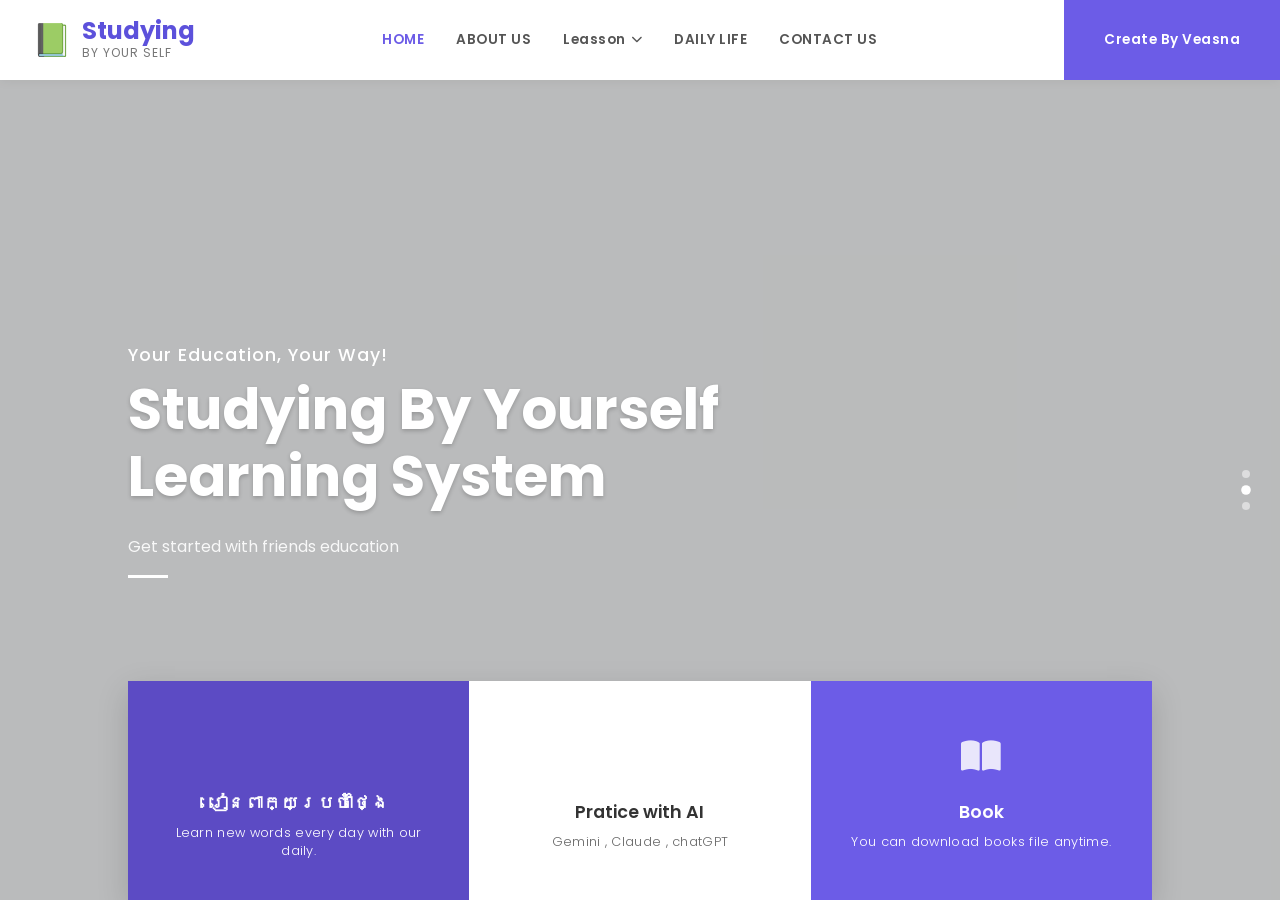
==== index.html @ 5e1759da "add link book" ====
<!DOCTYPE html>
<html lang="en">
<head>
    <meta charset="UTF-8">
    <meta name="viewport" content="width=device-width, initial-scale=1.0">
    <title>Studying by your Self</title>
    <link rel="stylesheet" href="https://cdnjs.cloudflare.com/ajax/libs/font-awesome/6.4.0/css/all.min.css">
    <link rel="preconnect" href="https://fonts.googleapis.com">
    <link rel="preconnect" href="https://fonts.gstatic.com" crossorigin>
    <link href="https://fonts.googleapis.com/css2?family=Poppins:wght@300;400;500;600;700&display=swap" rel="stylesheet">
    <link rel="stylesheet" href="style.css">
</head>
<body>

    <header class="navbar">
        <div class="logo-container">
            <div class="logo-icon">📗</div>
            <div class="logo-text">
                <span class="brand-title">Studying</span>
                <span class="brand-subtitle">By Your Self</span>
            </div>
        </div>
        
        <nav class="nav-links">
            <a href="index.html" class="active"  >HOME</a>
            <a href="#">ABOUT US</a>
            <a href="#">Leasson <i class="fa-solid fa-chevron-down nav-arrow"></i></a>
            <a href="daily_life.html">DAILY LIFE</a>
            <a href="#">CONTACT US</a>
        </nav>

        <a href="#" class="btn-download">
            Create By Veasna
        </a>
    </header>

    <section class="hero-section">
        <div class="hero-overlay"></div>
        
        <div class="hero-content">
            <p class="hero-tagline">Your Education, Your Way!</p>
            <h1 class="hero-title">Studying By Yourself<br>Learning System</h1>
            <p class="hero-subtext">Get started with friends education</p>
            <div class="hero-line"></div>
        </div>

        <div class="slider-dots">
            <span class="dot"></span>
            <span class="dot active"></span>
            <span class="dot"></span>
        </div>

        <div class="cards-container">
            <div onclick="window.location.href='daily_life.html'" class="card card-purple-dark">
                <div class="card-icon">
                    <img width="60" src="https://cdn-icons-png.flaticon.com/512/3588/3588723.png" alt="">
                </div>
                <h3>រៀនពាក្យប្រចាំថ្ងៃ</h3>
                <p>Learn new words every day with our daily.</p>
            </div>
            
            <div class="card card-white">
                <div class="card-icon">
                    <img width="60" src="https://png.pngtree.com/png-clipart/20190516/original/pngtree-gradient-color-artificial-intelligence-robot-gear-brain-high-technology-intelligencerobotheadgearhigh-techgradienttechnologyfutureaiandroidlinesimplebrain-png-image_4039862.jpg" alt="">
                </div>
                <h3>Pratice with AI</h3>
                <p>Gemini , Claude , chatGPT </p>
            </div>
            
            <div onclick="window.location.href='../book_english/book.html'" class="card card-purple-light">
                <div class="card-icon">
                    <i class="fa-solid fa-book-open"></i>
                </div>
                <h3>Book</h3>
                <p>You can download books file anytime.</p>
            </div>
        </div>
    </section>

</body>
</html>
---- style.css ----
/* --- Base Reset & Typography --- */
* {
    margin: 0;
    padding: 0;
    box-sizing: border-box;
    font-family: 'Poppins', sans-serif;
}

body {
    background-color: #f8f9fa;
    color: #333;
    overflow-x: hidden;
}

/* --- Navigation Bar --- */
.navbar {
    display: flex;
    justify-content: space-between;
    align-items: center;
    background-color: #ffffff;
    padding: 0 0 0 2rem;
    height: 80px;
    box-shadow: 0 2px 10px rgba(0,0,0,0.05);
    width: 100%;
}

.logo-container {
    display: flex;
    align-items: center;
    gap: 10px;
}

.logo-icon {
    font-size: 2rem;
}

.logo-text {
    display: flex;
    flex-direction: column;
}

.brand-title {
    font-size: 1.5rem;
    font-weight: 700;
    color: #5c51db;
    line-height: 1.1;
}

.brand-subtitle {
    font-size: 0.75rem;
    color: #777;
    text-transform: uppercase;
    letter-spacing: 1px;
}

.nav-links {
    display: flex;
    gap: 2rem;
}

.nav-links a {
    text-decoration: none;
    color: #555;
    font-size: 0.85rem;
    font-weight: 600;
    letter-spacing: 0.5px;
    transition: color 0.3s;
    display: flex;
    align-items: center;
    gap: 5px;
}

.nav-links a:hover, 
.nav-links a.active {
    color: #6c5ce7;
}

.nav-arrow {
    font-size: 0.7rem;
}

.btn-download {
    background-color: #6c5ce7;
    color: #fff;
    text-decoration: none;
    padding: 0 2.5rem;
    height: 100%;
    display: flex;
    align-items: center;
    gap: 10px;
    font-size: 0.85rem;
    font-weight: 600;
    letter-spacing: 0.5px;
    transition: background-color 0.3s;
}

.btn-download:hover {
    background-color: #5b4bc4;
}

/* --- Hero Section --- */
.hero-section {
    position: relative;
    height: calc(100vh - 80px);
    min-height: 600px;
    /* Substitute with your local image URL */
    background-image: url('https://static.vecteezy.com/system/resources/previews/049/936/970/non_2x/student-studying-at-a-desk-with-books-and-a-laptop-vector.jpg');
    background-size: cover;
    background-position: center 25%;
    display: flex;
    align-items: center;
    padding-left: 10%;
    margin-top: 0;
}

/* Subtle dark overlay to ensure text contrast */
.hero-overlay {
    position: absolute;
    top: 0;
    left: 0;
    width: 100%;
    height: 100%;
    background: rgba(0, 0, 0, 0.25);
    z-index: 1;
}

.hero-content {
    position: relative;
    z-index: 2;
    color: #ffffff;
    max-width: 600px;
    margin-bottom: 60px; /* Offset to leave room for bottom cards */
}

.hero-tagline {
    font-size: 1.1rem;
    font-weight: 500;
    letter-spacing: 1px;
    margin-bottom: 0.5rem;
}

.hero-title {
    font-size: 3.5rem;
    font-weight: 700;
    line-height: 1.2;
    margin-bottom: 1.5rem;
    text-shadow: 0 2px 4px rgba(0,0,0,0.2);
}

.hero-subtext {
    font-size: 1rem;
    opacity: 0.9;
    margin-bottom: 1rem;
}

.hero-line {
    width: 40px;
    height: 3px;
    background-color: #ffffff;
}

/* --- Slider Navigation Dots --- */
.slider-dots {
    position: absolute;
    right: 30px;
    top: 50%;
    transform: translateY(-50%);
    display: flex;
    flex-direction: column;
    gap: 8px;
    z-index: 2;
}

.dot {
    width: 8px;
    height: 8px;
    background-color: rgba(255, 255, 255, 0.5);
    border-radius: 50%;
    cursor: pointer;
}

.dot.active {
    background-color: #ffffff;
    transform: scale(1.2);
}

/* --- Info Cards Footer Area --- */
.cards-container {
    position: absolute;
    bottom: 0;
    left: 50%;
    transform: translateX(-50%);
    display: flex;
    width: 80%;
    max-width: 1100px;
    z-index: 3;
    box-shadow: 0 10px 30px rgba(0,0,0,0.15);
}

.card {
    flex: 1;
    padding: 2.5rem 2rem;
    text-align: center;
    display: flex;
    flex-direction: column;
    align-items: center;
    justify-content: center;
}

.card-icon {
    font-size: 2.2rem;
    margin-bottom: 1rem;
    opacity: 0.85;
}

.card h3 {
    font-size: 1.1rem;
    font-weight: 600;
    margin-bottom: 0.5rem;
}

.card p {
    font-size: 0.8rem;
    font-weight: 300;
    letter-spacing: 0.3px;
}

/* Card Themes */
.card-purple-dark {
    background-color: #5c4bc4;
    color: #ffffff;
}

.card-white {
    background-color: #ffffff;
    color: #333333;
}

.card-white .card-icon {
    color: #6c5ce7;
}

.card-white p {
    color: #666666;
}

.card-purple-light {
    background-color: #6c5ce7;
    color: #ffffff;
}

.card:hover{
    transition: all 0.3s ease;
    box-shadow: 0 5px 15px rgba(0,0,0,0.3);
    cursor: pointer;
    background-color:gray;
}
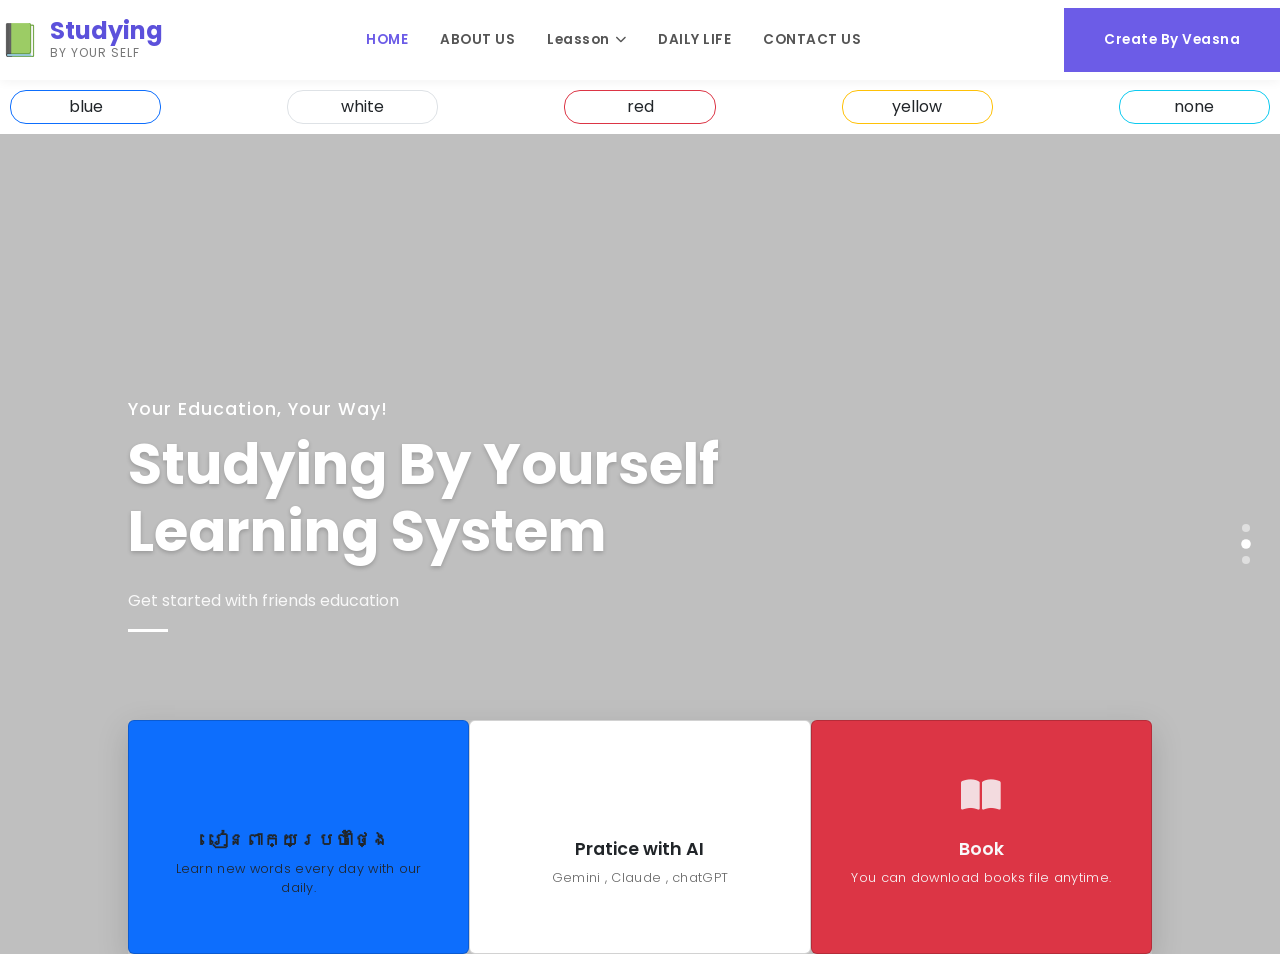
==== commit bcae45ff: "add color" ====
--- a/index.html
+++ b/index.html
@@ -9,10 +9,12 @@
     <link rel="preconnect" href="https://fonts.gstatic.com" crossorigin>
     <link href="https://fonts.googleapis.com/css2?family=Poppins:wght@300;400;500;600;700&display=swap" rel="stylesheet">
     <link rel="stylesheet" href="style.css">
+    <link rel="stylesheet" href="responsive.css">
+    <link href="https://cdn.jsdelivr.net/npm/bootstrap@5.3.8/dist/css/bootstrap.min.css" rel="stylesheet" integrity="sha384-sRIl4kxILFvY47J16cr9ZwB07vP4J8+LH7qKQnuqkuIAvNWLzeN8tE5YBujZqJLB" crossorigin="anonymous">
 </head>
 <body>
 
-    <header class="navbar">
+    <header id="header" class="navbar">
         <div class="logo-container">
             <div class="logo-icon">📗</div>
             <div class="logo-text">
@@ -21,7 +23,7 @@
             </div>
         </div>
         
-        <nav class="nav-links">
+        <nav id="header" class="nav-links">
             <a href="index.html" class="active"  >HOME</a>
             <a href="#">ABOUT US</a>
             <a href="#">Leasson <i class="fa-solid fa-chevron-down nav-arrow"></i></a>
@@ -32,9 +34,35 @@
         <a href="#" class="btn-download">
             Create By Veasna
         </a>
+
     </header>
-
+    <div style="display:flex;gap:10%;padding:10px" class="d-flex justify-content-center align-items-center m-auto">
+        <p id="click_blue" class="border rounded-4 border-primary p-1 w-25 d-flex justify-content-center align-items-center m-auto">blue</p>
+        <p id="click_white" class="border rounded-4 border-none p-1 w-25 d-flex justify-content-center align-items-center m-auto">white</p>
+        <p id="click_red" class="border rounded-4 border-danger p-1 w-25 d-flex justify-content-center align-items-center m-auto">red</p>
+        <p id="click_yellow" class="border rounded-4 border-warning p-1 w-25 d-flex justify-content-center align-items-center m-auto">yellow</p>
+        <p id="click_none" class="border rounded-4 border-info p-1 w-25 d-flex justify-content-center align-items-center m-auto">none</p>
+    </div>
+    
     <section class="hero-section">
+        <div class="btn_menu">
+            <button id="btn_open" class="btn_b">
+                <div class="menu1"></div>
+                <div class="menu"></div>
+                <div class="menu1"></div>
+            </button>
+        </div>
+        <nav id="nav_show" class="nav_click">
+        <a href="index.html" class="active"  >HOME</a>
+        <br><br>
+        <a href="#">ABOUT US</a>
+        <br><br>
+        <a href="#">Leasson <i class="fa-solid fa-chevron-down nav-arrow"></i></a>
+        <br><br>
+        <a href="daily_life.html">DAILY LIFE</a>
+        <br><br>
+        <a href="#">CONTACT US</a>
+    </nav>
         <div class="hero-overlay"></div>
         
         <div class="hero-content">
@@ -51,7 +79,7 @@
         </div>
 
         <div class="cards-container">
-            <div onclick="window.location.href='daily_life.html'" class="card card-purple-dark">
+            <div onclick="window.location.href='daily_life.html'" class="card card-purple-dark w-50 bg-primary">
                 <div class="card-icon">
                     <img width="60" src="https://cdn-icons-png.flaticon.com/512/3588/3588723.png" alt="">
                 </div>
@@ -59,7 +87,7 @@
                 <p>Learn new words every day with our daily.</p>
             </div>
             
-            <div class="card card-white">
+            <div onclick="window.location.href='AI.html'" class="card card-white w-50">
                 <div class="card-icon">
                     <img width="60" src="https://png.pngtree.com/png-clipart/20190516/original/pngtree-gradient-color-artificial-intelligence-robot-gear-brain-high-technology-intelligencerobotheadgearhigh-techgradienttechnologyfutureaiandroidlinesimplebrain-png-image_4039862.jpg" alt="">
                 </div>
@@ -67,7 +95,7 @@
                 <p>Gemini , Claude , chatGPT </p>
             </div>
             
-            <div onclick="window.location.href='../book_english/book.html'" class="card card-purple-light">
+            <div onclick="window.location.href='../book_english/book.html'" class="card card-purple-light w-50 bg-danger text-light">
                 <div class="card-icon">
                     <i class="fa-solid fa-book-open"></i>
                 </div>
@@ -76,6 +104,6 @@
             </div>
         </div>
     </section>
-
+<script src="indexj.js"></script>
 </body>
 </html>
--- a/style.css
+++ b/style.css
@@ -255,3 +255,86 @@
     cursor: pointer;
     background-color:gray;
 }
+.btn_menu{
+    position: fixed;
+    top: 13%;
+    left: 5%;
+    display: none;
+    z-index: 11;
+}
+.menu{
+    border: 1px solid none;
+    border-radius: 30px;
+    background-color: black;
+    width: 30px;
+    height: 4px;
+    margin-top: 2px;
+    margin-bottom: 2px;
+}
+.menu1{
+    border: 1px solid none;
+    border-radius: 30px;
+    background-color: blue;
+    width: 30px;
+    height: 4px;
+    margin-top: 2px;
+    margin-bottom: 2px;
+}
+
+.btn_b{
+    border: 1px solid rgb(0, 153, 255);
+    border-radius: 5px;
+    padding: 3px;
+    background-color: white;
+}
+.nav_click{
+    border: 1px solid white;
+    border-radius: 20px;
+    height: auto;
+    position: fixed;
+    z-index: 12;
+    background-color: #5b4bc4;
+    padding: 10px;
+    display: none;
+}
+a{
+    text-decoration: none;
+    color: white;
+}
+#click_blue:hover{
+    background-color: #5c4bc4;
+    cursor: pointer;
+    transform: scale(1.01);
+    transition: all 0.3s ease-in-out;
+    color:white;
+}
+#click_blue:hover .navbar{
+    color: white;
+}
+#click_white:hover{
+    background-color: gray;
+    cursor: pointer;
+    transform: scale(1.01);
+    transition: all 0.3s ease-in-out;
+}
+#click_red:hover{
+    background-color: red;
+    cursor: pointer;
+    transform: scale(1.01);
+    transition: all 0.3s ease-in-out;
+    color:white;
+}
+#click_yellow:hover{
+    background-color: yellow;
+    cursor: pointer;
+    transform: scale(1.01);
+    transition: all 0.3s ease-in-out;
+}
+#click_none:hover{
+    background-color: rgb(60, 180, 255);
+    cursor: pointer;
+    transform: scale(1.01);
+    transition: all 0.3s ease-in-out;
+    
+}
+
--- a/responsive.css
+++ b/responsive.css
@@ -0,0 +1,44 @@
+@media only screen and (min-width: 992px) {
+    .img_in_for_picture{
+        width: 100%;
+    }
+    .navbar{
+        width: 100%;
+    }
+}
+@media (max-width: 600px) {
+    .navbar{
+        width: 100%;
+
+    }
+    .nav-links{
+        display:none;
+    }
+    .logo-container{
+        margin-left: -20px;
+
+    }
+    .logo-icon{
+        margin:0;
+    }
+    .logo-text{
+        margin-right: 20px;
+    }
+    .btn_menu{
+        display: block;
+    }
+    .cards-container{
+        width: 100%;;
+        margin-top: 900%;
+    }
+    /* pag_2 Daily life */
+    .box_element1{
+        display: none;
+    }
+    .nav_click{
+        width: 80%;
+        margin-top: -250px;
+        margin-left: -35px;
+        display: none;
+    }
+}
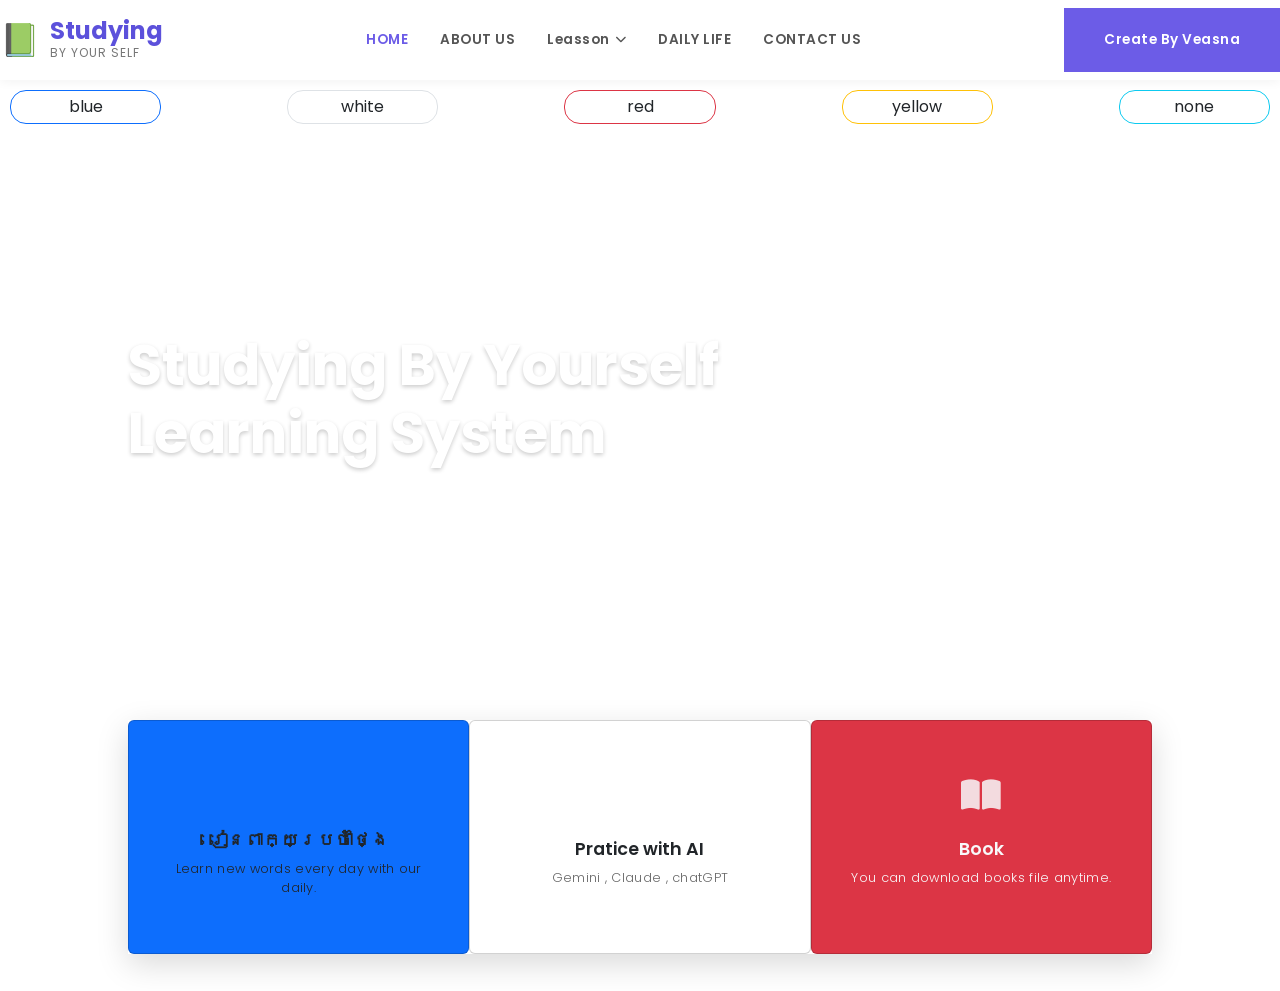
==== commit 760e84dd: "add background vidoe" ====
--- a/index.html
+++ b/index.html
@@ -12,7 +12,7 @@
     <link rel="stylesheet" href="responsive.css">
     <link href="https://cdn.jsdelivr.net/npm/bootstrap@5.3.8/dist/css/bootstrap.min.css" rel="stylesheet" integrity="sha384-sRIl4kxILFvY47J16cr9ZwB07vP4J8+LH7qKQnuqkuIAvNWLzeN8tE5YBujZqJLB" crossorigin="anonymous">
 </head>
-<body>
+<body id="body">
 
     <header id="header" class="navbar">
         <div class="logo-container">
@@ -24,7 +24,7 @@
         </div>
         
         <nav id="header" class="nav-links">
-            <a href="index.html" class="active"  >HOME</a>
+            <a href="index.html" class="active">HOME</a>
             <a href="#">ABOUT US</a>
             <a href="#">Leasson <i class="fa-solid fa-chevron-down nav-arrow"></i></a>
             <a href="daily_life.html">DAILY LIFE</a>
@@ -36,7 +36,11 @@
         </a>
 
     </header>
-    <div style="display:flex;gap:10%;padding:10px" class="d-flex justify-content-center align-items-center m-auto">
+    <div id="color_scrol" style="display:flex;gap:10%;padding:10px;
+    @media (max-width: 600px){
+        display: flex;width: 80%;gap:5px
+    }
+    " class="d-flex justify-content-center align-items-center m-auto">
         <p id="click_blue" class="border rounded-4 border-primary p-1 w-25 d-flex justify-content-center align-items-center m-auto">blue</p>
         <p id="click_white" class="border rounded-4 border-none p-1 w-25 d-flex justify-content-center align-items-center m-auto">white</p>
         <p id="click_red" class="border rounded-4 border-danger p-1 w-25 d-flex justify-content-center align-items-center m-auto">red</p>
@@ -63,14 +67,20 @@
         <br><br>
         <a href="#">CONTACT US</a>
     </nav>
-        <div class="hero-overlay"></div>
-        
+    <!-- -----------------------------------------------------------------setbackground video--------------------------------------------------------- -->
+        <div class="hero-overlay">
+    <video autoplay muted loop playsinline class="control_bg_video">
+        <source src="Lo-fi Hip Hop. Beats To Sketch-Study-Relax.mp4" type="video/mp4">
+    </video>
+    <div class="position_text">
         <div class="hero-content">
             <p class="hero-tagline">Your Education, Your Way!</p>
             <h1 class="hero-title">Studying By Yourself<br>Learning System</h1>
             <p class="hero-subtext">Get started with friends education</p>
             <div class="hero-line"></div>
         </div>
+    </div>
+</div>
 
         <div class="slider-dots">
             <span class="dot"></span>
@@ -95,7 +105,7 @@
                 <p>Gemini , Claude , chatGPT </p>
             </div>
             
-            <div onclick="window.location.href='../book_english/book.html'" class="card card-purple-light w-50 bg-danger text-light">
+            <div onclick="window.location.href='./book_english/book.html'" class="card card-purple-light w-50 bg-danger text-light">
                 <div class="card-icon">
                     <i class="fa-solid fa-book-open"></i>
                 </div>
--- a/style.css
+++ b/style.css
@@ -22,6 +22,8 @@
     height: 80px;
     box-shadow: 0 2px 10px rgba(0,0,0,0.05);
     width: 100%;
+    position:sticky;
+    top:0px;
 }
 
 .logo-container {
@@ -103,26 +105,9 @@
     position: relative;
     height: calc(100vh - 80px);
     min-height: 600px;
-    /* Substitute with your local image URL */
-    background-image: url('https://static.vecteezy.com/system/resources/previews/049/936/970/non_2x/student-studying-at-a-desk-with-books-and-a-laptop-vector.jpg');
-    background-size: cover;
-    background-position: center 25%;
-    display: flex;
-    align-items: center;
-    padding-left: 10%;
-    margin-top: 0;
-}
-
-/* Subtle dark overlay to ensure text contrast */
-.hero-overlay {
-    position: absolute;
-    top: 0;
-    left: 0;
-    width: 100%;
-    height: 100%;
-    background: rgba(0, 0, 0, 0.25);
-    z-index: 1;
-}
+}
+
+
 
 .hero-content {
     position: relative;
@@ -335,6 +320,24 @@
     cursor: pointer;
     transform: scale(1.01);
     transition: all 0.3s ease-in-out;
-    
-}
-
+}
+
+#header{
+    color: black;
+}
+.control_bg_video {
+    width: 100%;
+    height: 850px; 
+    object-fit: cover;   /* គន្លឹះសំខាន់៖ ធ្វើឱ្យវីដេអូរីកពេញប្រអប់ដោយមិនខូចទ្រង់ទ្រាយ */
+}
+
+.hero-overlay {
+    width: 100%;
+    height: auto;
+    overflow: hidden;    /* ការពារកុំឱ្យវីដេអូធ្លាយចេញក្រៅ */
+}
+.position_text{
+    position: absolute;
+    top: 20%;
+    left: 10%;
+}
--- a/responsive.css
+++ b/responsive.css
@@ -41,4 +41,10 @@
         margin-left: -35px;
         display: none;
     }
+    #color_scrol{
+        scrollbar-width: auto;
+        scroll-behavior: smooth;
+        overflow-x: auto;
+        width: 100%;
+    }
 }
